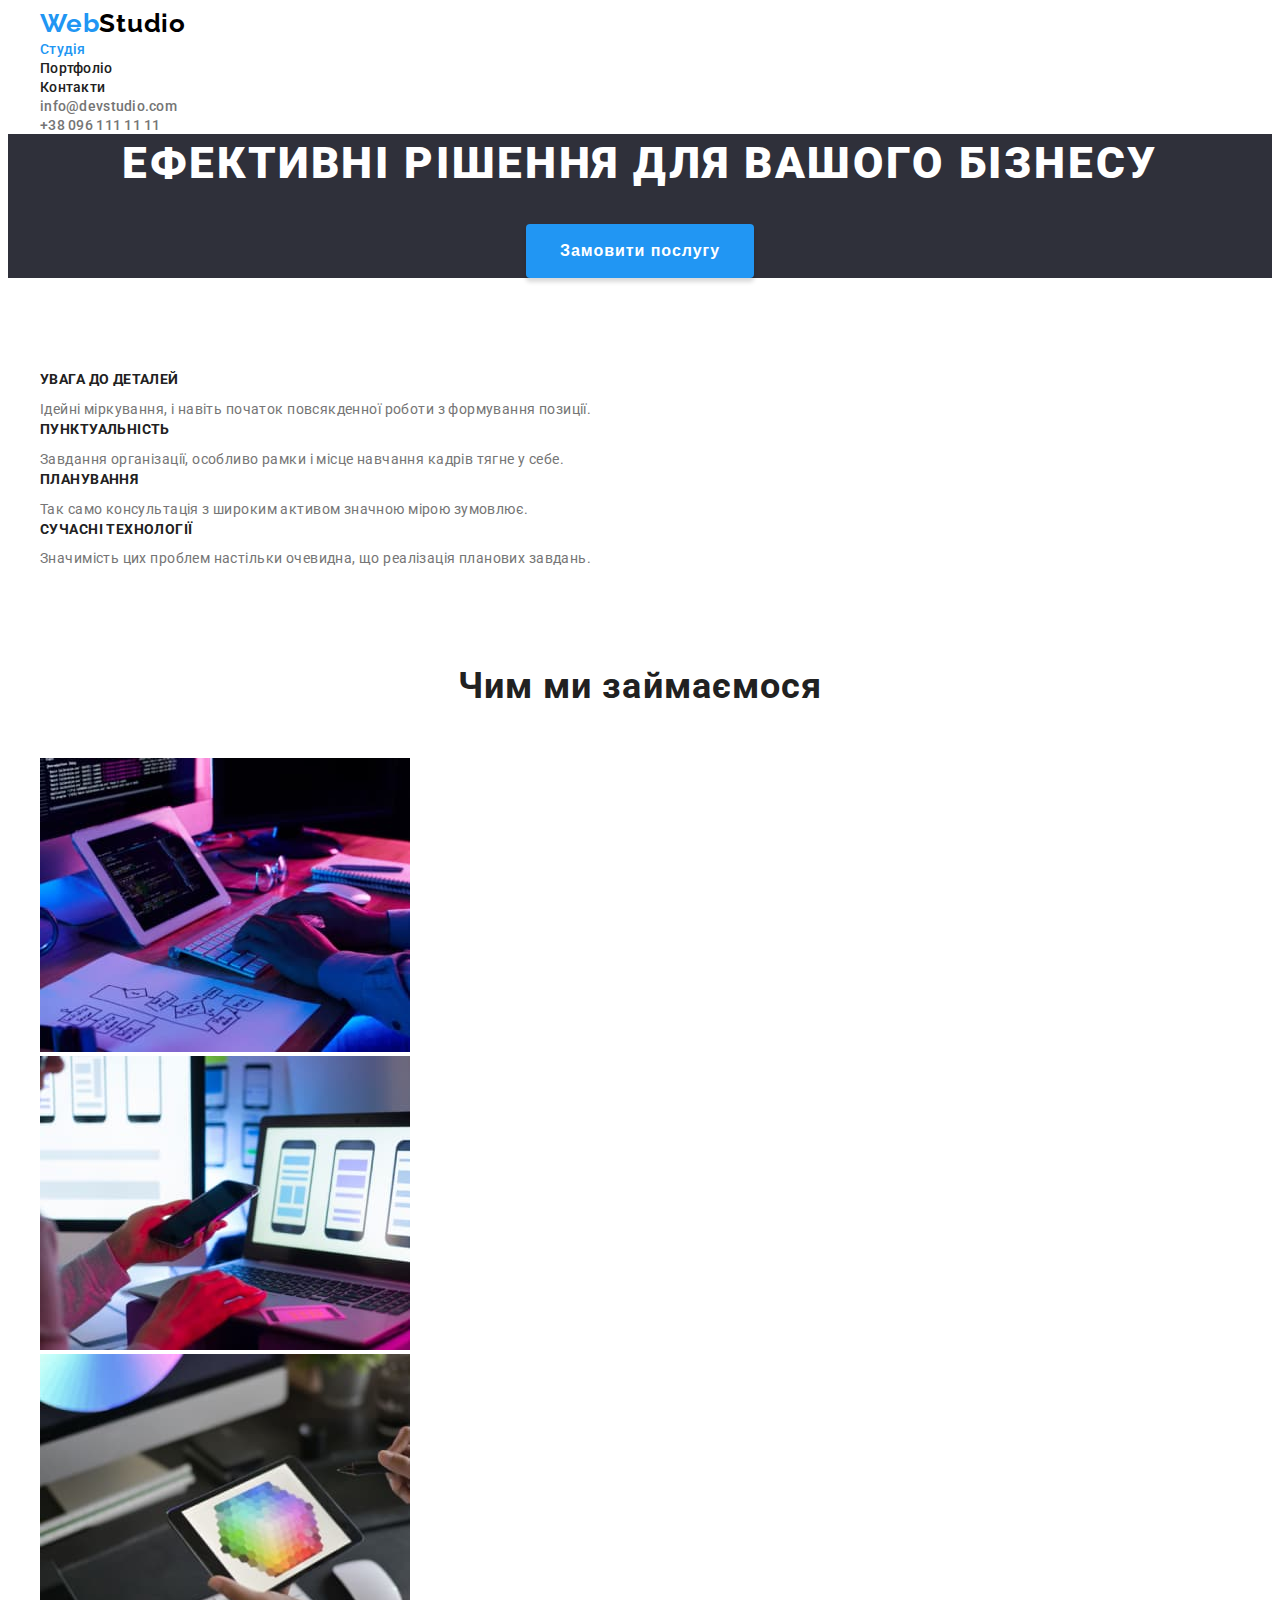
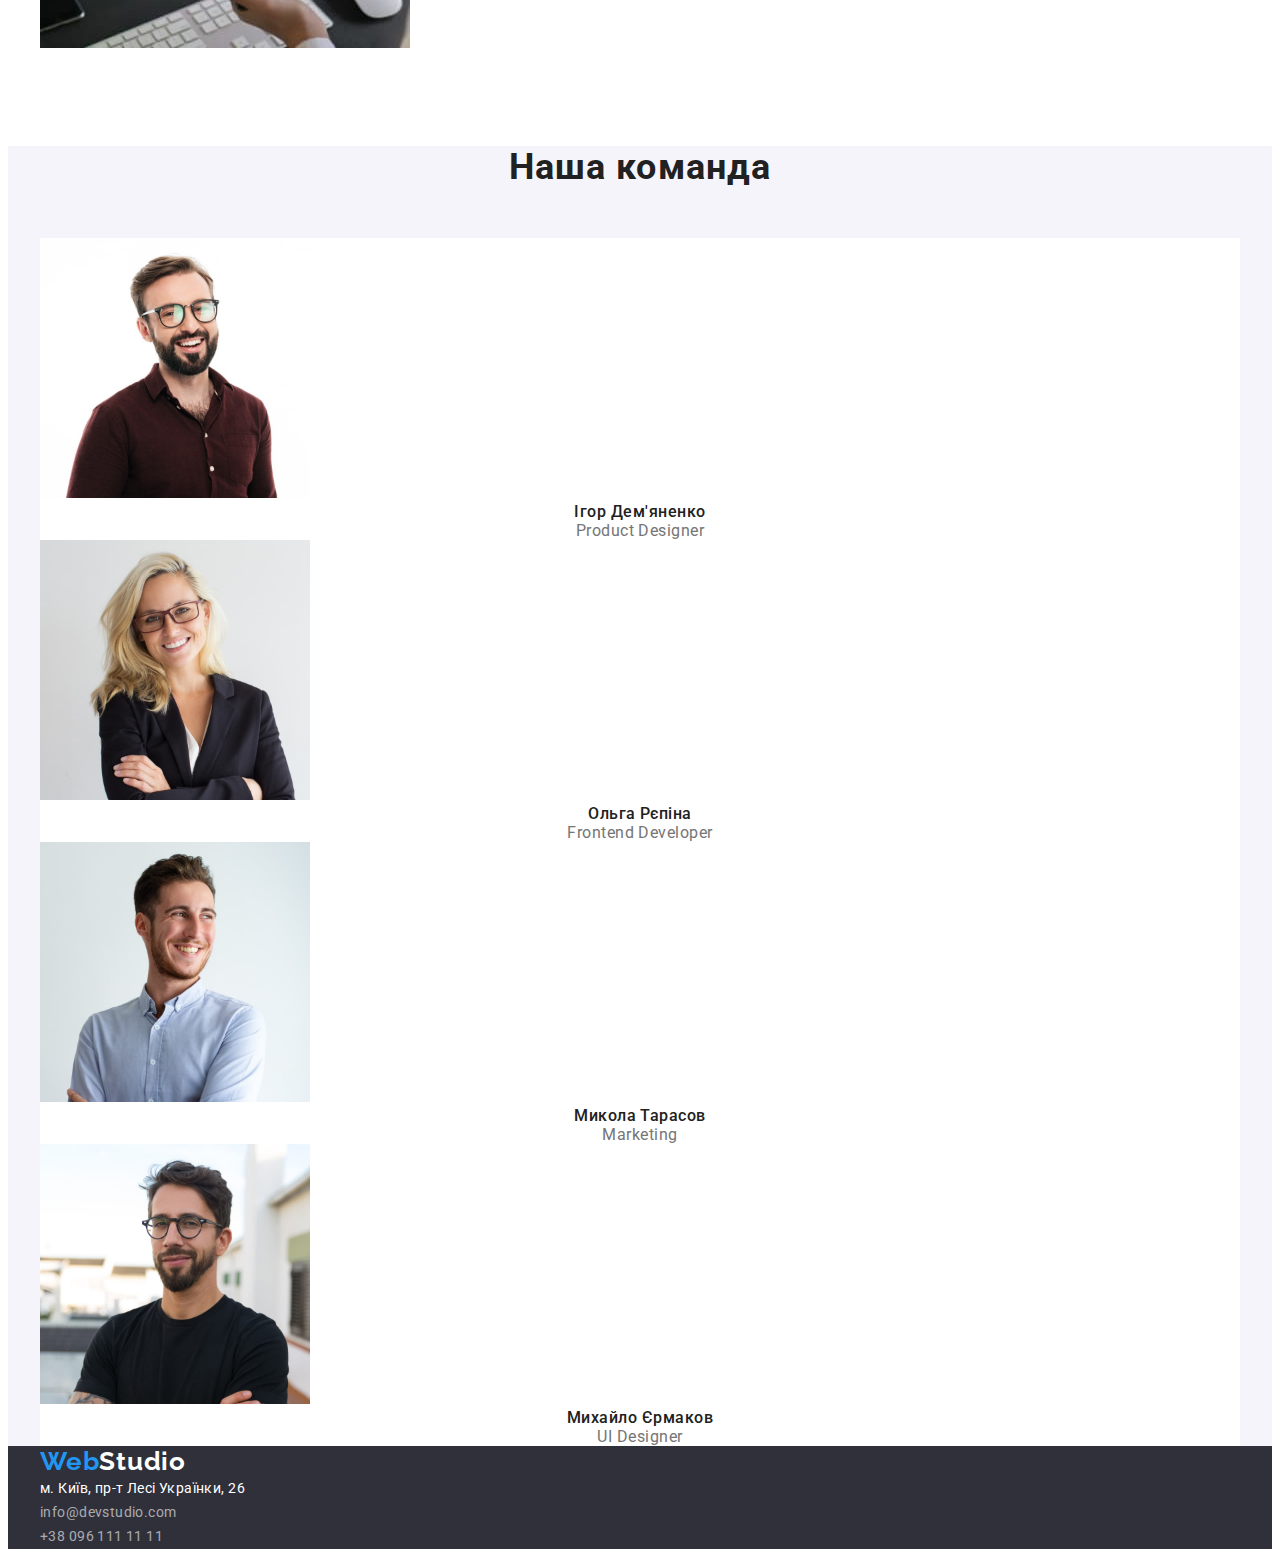
==== index.html @ ac940f28 "add containers" ====
<!DOCTYPE html>
<html lang="en">
  <head>
    <meta charset="UTF-8" />
    <meta name="viewport" content="width=device-width, initial-scale=1.0" />
    <title>Document</title>
    <link rel="stylesheet" href="./css/styles.css" />
    <link rel="preconnect" href="https://fonts.googleapis.com" />
    <link rel="preconnect" href="https://fonts.gstatic.com" crossorigin />
    <link
      href="https://fonts.googleapis.com/css2?family=Raleway:wght@700&family=Roboto:wght@400;500;700;900&display=swap"
      rel="stylesheet"
    />
  </head>

  <body>
    <header class="header">
      <div class="container">
        <a class="logo" href="./index.html"
          >Web<span class="logo-span">Studio</span></a
        >
        <nav class="header-nav">
          <ul class="list">
            <li>
              <a class="link current" href="./index.html">Студія</a>
            </li>
            <li>
              <a class="link" href="./portfolio.html">Портфоліо</a>
            </li>
            <li>
              <a class="link" href="#">Контакти</a>
            </li>
          </ul>
        </nav>
        <ul class="contacts list">
          <li>
            <a class="link" href="mailto:info@devstudio.com"
              >info@devstudio.com</a
            >
          </li>
          <li>
            <a class="link" href="tel:+380961111111">+38 096 111 11 11</a>
          </li>
        </ul>
      </div>
    </header>

    <main>
      <section class="hero">
        <h1 class="hero-title">Ефективні рішення для вашого бізнесу</h1>
        <button class="hero-btn" type="button">Замовити послугу</button>
      </section>
      <section class="features">
        <div class="container">
          <h2 class="visually-hidden">features</h2>
          <ul class="list">
            <li>
              <h3 class="title">УВАГА ДО ДЕТАЛЕЙ</h3>
              <p class="text">
                Ідейні міркування, і навіть початок повсякденної роботи з
                формування позиції.
              </p>
            </li>
            <li>
              <h3 class="title">ПУНКТУАЛЬНІСТЬ</h3>
              <p class="text">
                Завдання організації, особливо рамки і місце навчання кадрів
                тягне у себе.
              </p>
            </li>
            <li>
              <h3 class="title">ПЛАНУВАННЯ</h3>
              <p class="text">
                Так само консультація з широким активом значною мірою зумовлює.
              </p>
            </li>
            <li>
              <h3 class="title">СУЧАСНІ ТЕХНОЛОГІЇ</h3>
              <p class="text">
                Значимість цих проблем настільки очевидна, що реалізація
                планових завдань.
              </p>
            </li>
          </ul>
        </div>
      </section>
      <section class="works">
        <div class="container">
          <h2 class="section-title">Чим ми займаємося</h2>
          <ul class="list">
            <li>
              <img
                src="./images/gadget1.jpg"
                width="370"
                height="294"
                alt="gadget1"
              />
            </li>
            <li>
              <img
                src="./images/gadget2.jpg"
                width="370"
                height="294"
                alt="gadget2"
              />
            </li>
            <li>
              <img
                src="./images/gadget3.jpg"
                width="370"
                height="294"
                alt="gadget3"
              />
            </li>
          </ul>
        </div>
      </section>
      <section class="team">
        <div class="container">
          <h2 class="section-title">Наша команда</h2>
          <ul class="list">
            <li class="team-item">
              <img
                src="./images/team1.jpg"
                width="270"
                height="260"
                alt="Ігор Дем'яненко"
              />
              <h3 class="title">Ігор Дем'яненко</h3>
              <p class="text">Product Designer</p>
            </li>
            <li class="team-item">
              <img
                src="./images/team2.jpg"
                width="270"
                height="260"
                alt="Ольга Рєпіна"
              />
              <h3 class="title">Ольга Рєпіна</h3>
              <p class="text">Frontend Developer</p>
            </li>
            <li class="team-item">
              <img
                src="./images/team3.jpg"
                width="270"
                height="260"
                alt="Микола Тарасов"
              />
              <h3 class="title">Микола Тарасов</h3>
              <p class="text">Marketing</p>
            </li>
            <li class="team-item">
              <img
                src="./images/team4.jpg"
                width="270"
                height="260"
                alt="Михайло Єрмаков"
              />
              <h3 class="title">Михайло Єрмаков</h3>
              <p class="text">UI Designer</p>
            </li>
          </ul>
        </div>
      </section>
    </main>
    <footer class="footer">
      <div class="container">
        <a class="logo" href="./index.html"
          >Web<span class="logo-span">Studio</span></a
        >
        <address class="footer-address">
          <ul class="list">
            <li>
              <a
                class="link map"
                href="https://goo.gl/maps/1E44ymxB3e4bCkxy7"
                target="_blank"
                rel="noopener noreferrer"
                >м. Київ, пр-т Лесі Українки, 26</a
              >
            </li>
            <li>
              <a class="link" href="mailto:info@devstudio.com"
                >info@devstudio.com</a
              >
            </li>
            <li>
              <a class="link" href="tel:+380961111111">+38 096 111 11 11</a>
            </li>
          </ul>
        </address>
      </div>
    </footer>
  </body>
</html>
---- css/styles.css ----
:root {
  --font-ral: "Raleway";
  --col-white: #ffffff;
  --col-black: #000000;
  --col-footer-contacts: rgba(255, 255, 255, 0.6);
  --col-accent: #2196f3;
  --col-main: #212121;
  --col-minor: #757575;
  --back-col: #2f303a;
  --back-col-team: #f5f4fa;
  --back-col-btn: #188ce8;
  --btn-box-shadow: rgba(0, 0, 0, 0.15);
  --btn-text: #ffffff;
}
.container {
  margin-left: auto;
  margin-right: auto;
  width: 1200px;

  /* outline: 2px solid aqua; */
}
body {
  font-family: "Roboto", sans-serif;
  color: var(--col-main);
  background-color: var(--col-white);
}
.list {
  padding: 0;
  margin: 0;
  list-style: none;
}
h1,
h2,
h3,
h4,
h5,
h6,
p {
  padding: 0;
  margin: 0;
}

.section-title {
  font-size: 36px;
  line-height: 1.17;
  text-align: center;
  letter-spacing: 0.03em;
}

.visually-hidden {
  position: absolute;
  width: 1px;
  height: 1px;
  margin: -1px;
  border: 0;
  padding: 0;
  white-space: nowrap;
  clip-path: inset(100%);
  clip: rect(0 0 0 0);
  overflow: hidden;
}

/* --------------HEADER------------------- */
.header {
  /* background: #ccc; */
}

.logo {
  font-family: var(--font-ral);
  font-weight: 700;
  font-size: 26px;
  line-height: 1.19;
  letter-spacing: 0.03em;
  text-decoration: none;

  color: var(--col-accent);
}

.logo:hover,
.logo:focus {
  color: var(--col-accent);
}

.logo-span {
  color: var(--col-black);
}

.header-nav {
}

.header-nav .link {
  font-weight: 500;
  font-size: 14px;
  line-height: 1.14;
  letter-spacing: 0.02em;
  text-decoration: none;

  color: var(--col-main);
}
.header-nav .link:hover,
.header-nav .link:focus {
  color: var(--col-accent);
}

.list .link.current {
  color: var(--col-accent);
}

.contacts .link {
  font-weight: 500;
  font-size: 14px;
  line-height: 1.14;
  letter-spacing: 0.02em;
  text-decoration: none;

  color: var(--col-minor);
}
.contacts .link:hover,
.contacts .link:focus {
  color: var(--col-accent);
}

/* ---------------HERO------------------ */
.hero {
  background: var(--back-col);
  text-align: center;
  margin-bottom: 94px;
}

.hero-title {
  margin-bottom: 30px;

  font-weight: 900;
  font-size: 44px;
  line-height: 1.36;

  letter-spacing: 0.06em;
  text-transform: uppercase;

  color: var(--col-white);
}

.hero-btn {
  display: inline-block;
  padding: 10px 32px;
  margin-left: auto;
  margin-right: auto;
  border-radius: 4px;

  font-weight: 700;
  font-size: 16px;
  line-height: 1.88;
  display: flex;
  align-items: center;
  letter-spacing: 0.06em;
  cursor: pointer;

  color: var(--btn-text);
  background: var(--col-accent);
  border-color: transparent;
  box-shadow: 0px 4px 4px var(--btn-box-shadow);
}

.hero-btn:hover,
.hero-btn:focus {
  background: var(--back-col-btn);
}

/* ----------------FEATURES--------------*/
.features {
  margin-bottom: 94px;
  /* outline: 2px solid aqua; */
}

.features .title {
  margin-bottom: 10px;

  font-size: 14px;
  line-height: 1.14;
  letter-spacing: 0.03em;
  text-transform: uppercase;
}

.features .text {
  font-size: 14px;
  line-height: 1.71;
  letter-spacing: 0.03em;

  color: var(--col-minor);
}

/* --------------------works---------------- */
.works {
  margin-bottom: 94px;
}
.works .section-title {
  margin-bottom: 50px;
}

/* ---------------------TEAM--------------------- */

.team {
  background: var(--back-col-team);
}
.team .section-title {
  margin-bottom: 50px;
}
.team-item {
  background: var(--col-white);
}
.team-list-image {
}

.team .title {
  font-weight: 500;
  font-size: 16px;
  line-height: 1.19;
  text-align: center;
  letter-spacing: 0.03em;
}

.team .text {
  font-size: 16px;
  line-height: 1.19;
  text-align: center;
  letter-spacing: 0.03em;

  color: var(--col-minor);
}

/* -------------------FOOTER--------------------- */
.footer {
  background: var(--back-col);
}

.footer .logo-span {
  color: var(--col-white);
}

.footer-address {
}

.footer-address .link {
  font-weight: 400;
  font-size: 14px;
  line-height: 1.71;
  letter-spacing: 0.03em;
  text-decoration: none;
  font-style: normal;

  color: var(--col-footer-contacts);
}
.footer-address .link:hover,
.footer-address .link:focus {
  color: var(--col-accent);
}

.link.map {
  color: var(--col-white);
}

/* --------------------PORTFOLIO------------------ */
.portfolio {
}

.portfolio-btn {
  font-family: "Roboto";

  font-weight: 500;
  font-size: 16px;
  line-height: 1.62;
  text-align: center;
  letter-spacing: 0.03em;
  cursor: pointer;

  border-color: var(--back-col-team);
}
.portfolio-btn:hover,
.portfolio-btn:focus {
  background: var(--col-accent);
  color: var(--col-white);
}

.portfolio .title {
  font-size: 18px;
  line-height: 1.2;
  letter-spacing: 0.06em;
  color: var(--col-main);
}
.portfolio .text {
  font-size: 16px;
  line-height: 1.88;
  letter-spacing: 0.03em;

  color: var(--col-minor);
}
.portfolio a {
  text-decoration: none;
}
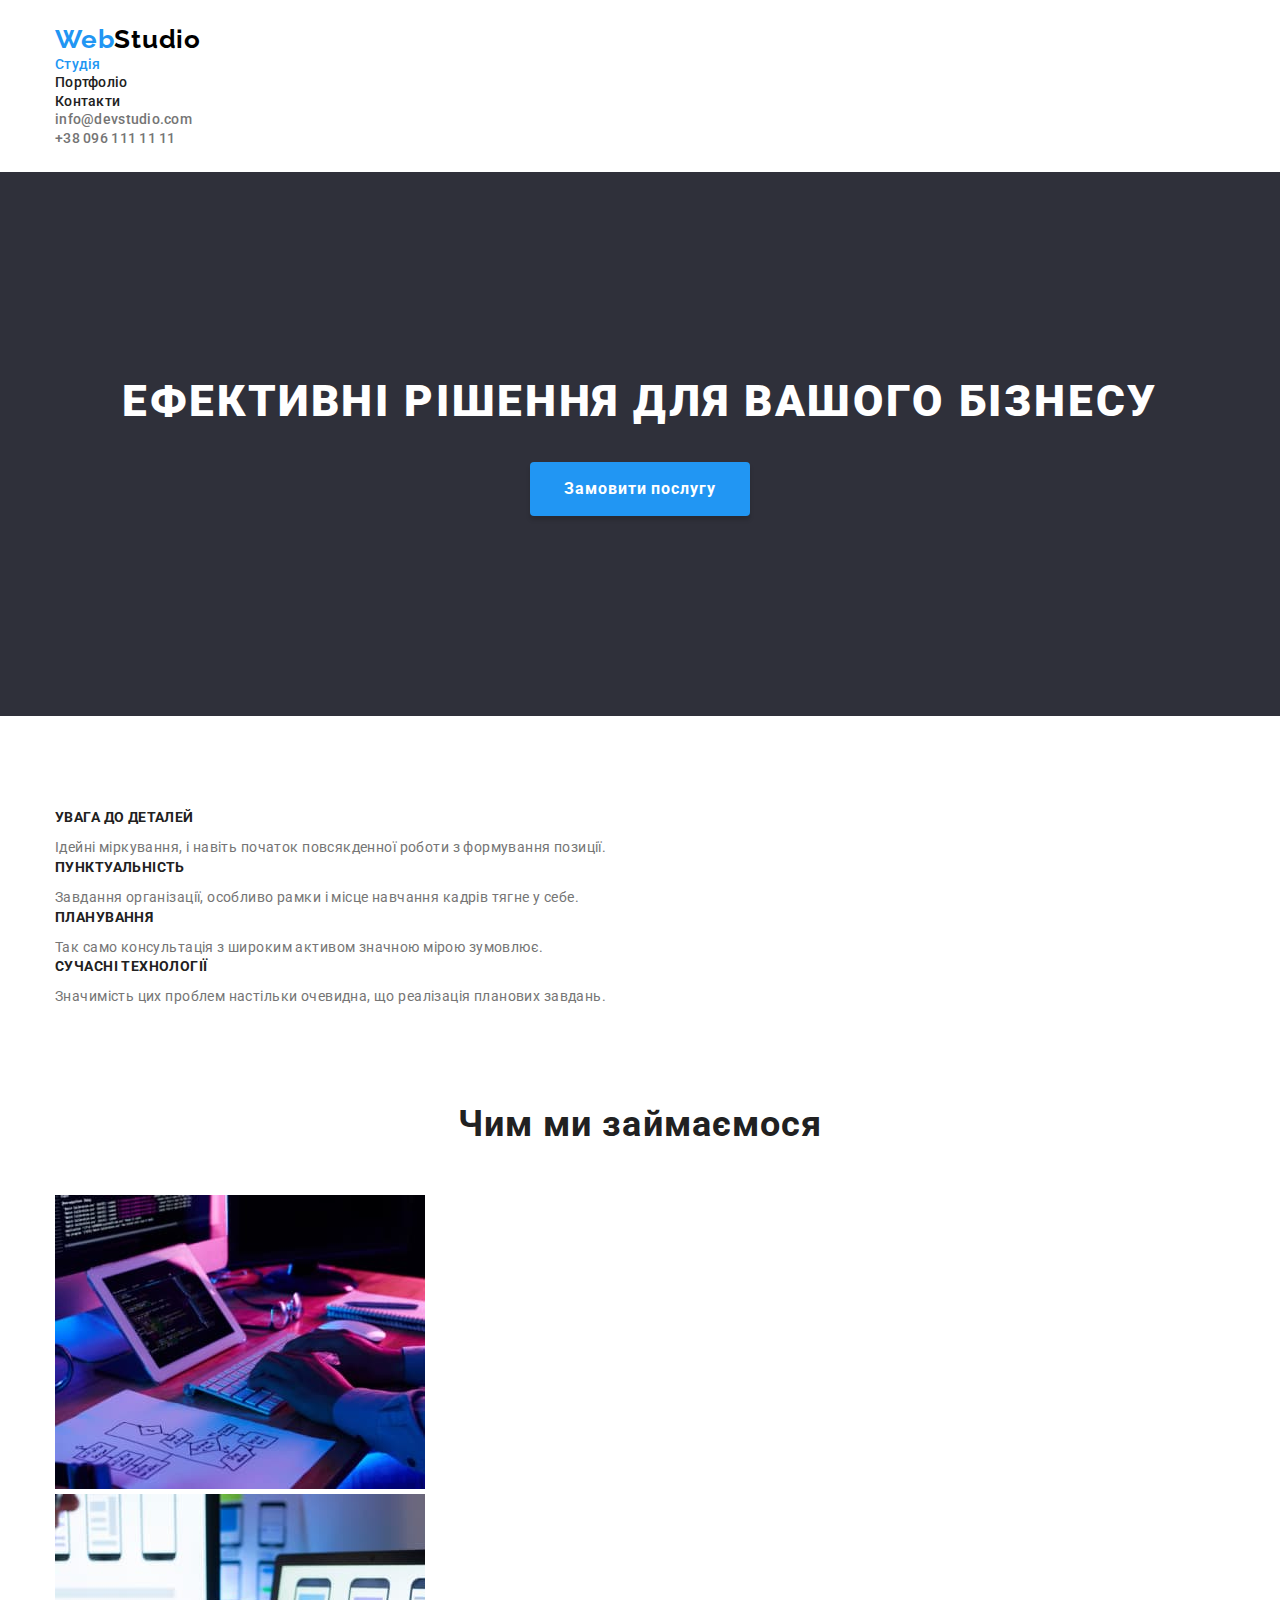
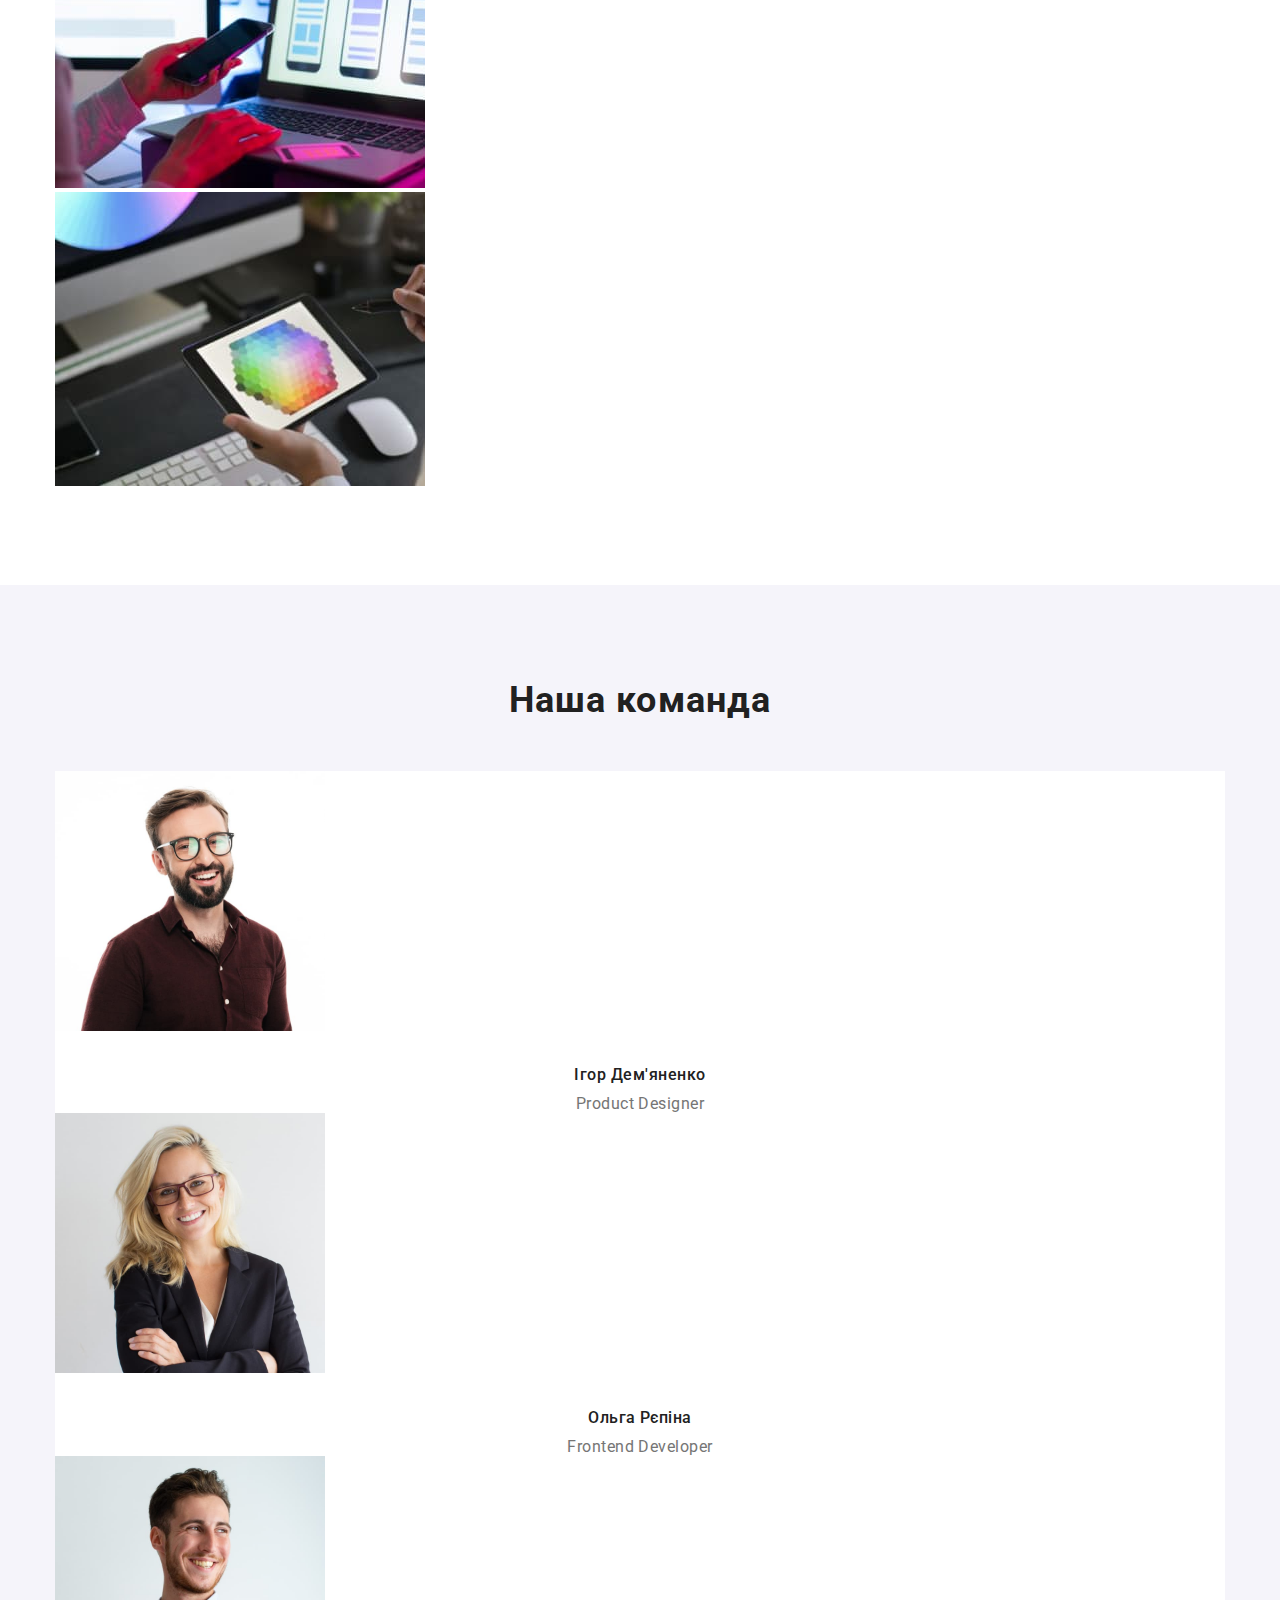
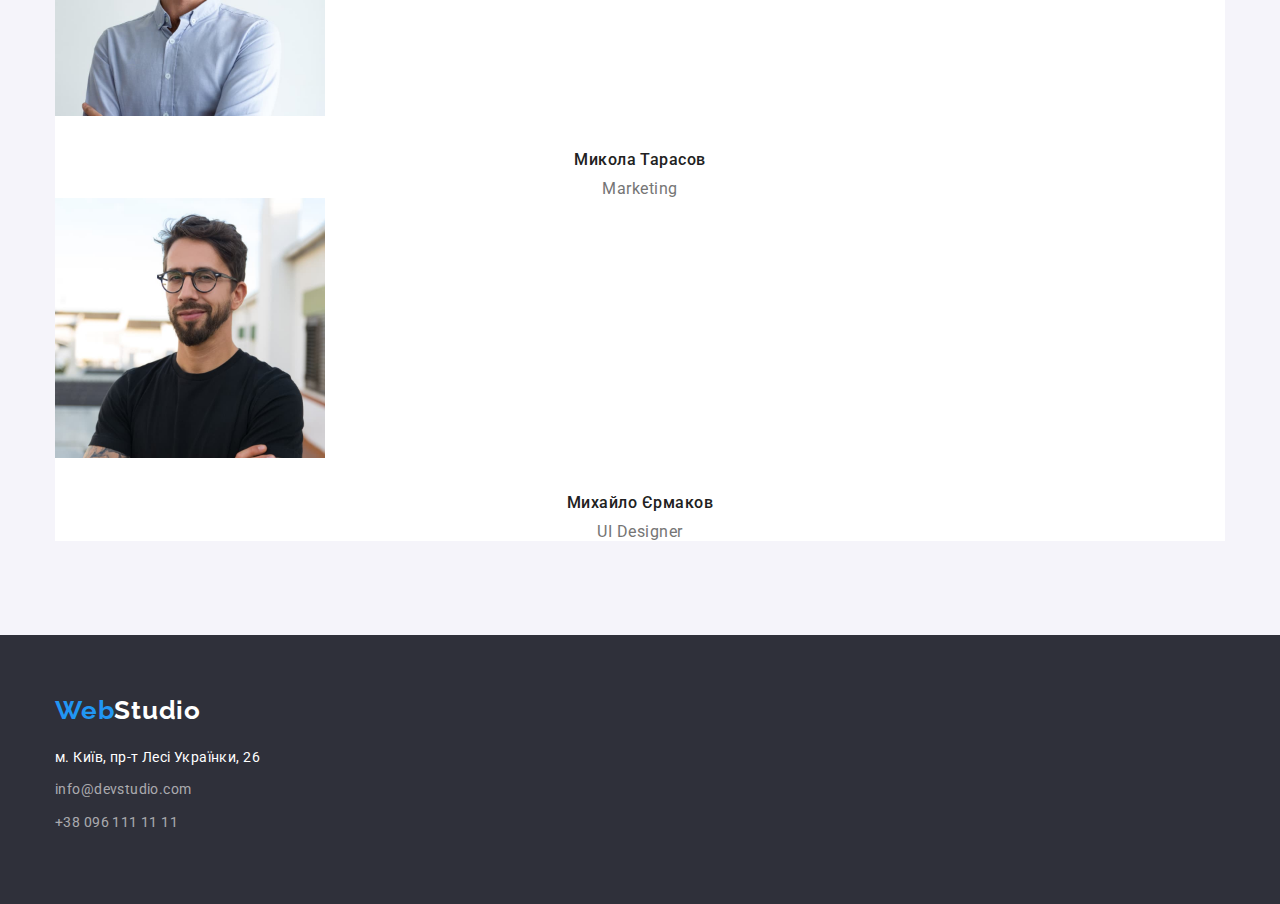
==== commit b4810951: "add paddings, margins" ====
--- a/index.html
+++ b/index.html
@@ -3,14 +3,16 @@
   <head>
     <meta charset="UTF-8" />
     <meta name="viewport" content="width=device-width, initial-scale=1.0" />
-    <title>Document</title>
-    <link rel="stylesheet" href="./css/styles.css" />
-    <link rel="preconnect" href="https://fonts.googleapis.com" />
-    <link rel="preconnect" href="https://fonts.gstatic.com" crossorigin />
+    <title>WebStudio</title>
     <link
       href="https://fonts.googleapis.com/css2?family=Raleway:wght@700&family=Roboto:wght@400;500;700;900&display=swap"
       rel="stylesheet"
     />
+    <link
+      rel="stylesheet"
+      href="https://cdnjs.cloudflare.com/ajax/libs/modern-normalize/1.1.0/modern-normalize.min.css"
+    />
+    <link rel="stylesheet" href="./css/styles.css" />
   </head>
 
   <body>
--- a/css/styles.css
+++ b/css/styles.css
@@ -11,11 +11,13 @@
   --back-col-btn: #188ce8;
   --btn-box-shadow: rgba(0, 0, 0, 0.15);
   --btn-text: #ffffff;
+  --back-col-portf-btn: #f5f4fa;
 }
 .container {
-  margin-left: auto;
-  margin-right: auto;
   width: 1200px;
+  margin: 0 auto;
+  padding-left: 15px;
+  padding-right: 15px;
 
   /* outline: 2px solid aqua; */
 }
@@ -62,7 +64,8 @@
 
 /* --------------HEADER------------------- */
 .header {
-  /* background: #ccc; */
+  padding-top: 24px;
+  padding-bottom: 25px;
 }
 
 .logo {
@@ -122,9 +125,12 @@
 
 /* ---------------HERO------------------ */
 .hero {
+  padding-top: 200px;
+  padding-bottom: 200px;
+
+  text-align: center;
+
   background: var(--back-col);
-  text-align: center;
-  margin-bottom: 94px;
 }
 
 .hero-title {
@@ -168,8 +174,8 @@
 
 /* ----------------FEATURES--------------*/
 .features {
-  margin-bottom: 94px;
-  /* outline: 2px solid aqua; */
+  padding-top: 94px;
+  padding-bottom: 94px;
 }
 
 .features .title {
@@ -191,7 +197,7 @@
 
 /* --------------------works---------------- */
 .works {
-  margin-bottom: 94px;
+  padding-bottom: 94px;
 }
 .works .section-title {
   margin-bottom: 50px;
@@ -200,6 +206,8 @@
 /* ---------------------TEAM--------------------- */
 
 .team {
+  padding-top: 94px;
+  padding-bottom: 94px;
   background: var(--back-col-team);
 }
 .team .section-title {
@@ -208,7 +216,8 @@
 .team-item {
   background: var(--col-white);
 }
-.team-list-image {
+.team img {
+  margin-bottom: 30px;
 }
 
 .team .title {
@@ -217,6 +226,7 @@
   line-height: 1.19;
   text-align: center;
   letter-spacing: 0.03em;
+  margin-bottom: 10px;
 }
 
 .team .text {
@@ -230,9 +240,15 @@
 
 /* -------------------FOOTER--------------------- */
 .footer {
+  padding-top: 60px;
+  padding-bottom: 60px;
+
   background: var(--back-col);
 }
-
+.footer .logo {
+  display: inline-block;
+  margin-bottom: 20px;
+}
 .footer .logo-span {
   color: var(--col-white);
 }
@@ -241,6 +257,9 @@
 }
 
 .footer-address .link {
+  display: inline-block;
+  margin-bottom: 9px;
+
   font-weight: 400;
   font-size: 14px;
   line-height: 1.71;
@@ -261,11 +280,15 @@
 
 /* --------------------PORTFOLIO------------------ */
 .portfolio {
+  padding-top: 94px;
+  padding-bottom: 94px;
 }
 
 .portfolio-btn {
+  display: inline-block;
+  margin-bottom: 50px;
+
   font-family: "Roboto";
-
   font-weight: 500;
   font-size: 16px;
   line-height: 1.62;
@@ -273,15 +296,28 @@
   letter-spacing: 0.03em;
   cursor: pointer;
 
-  border-color: var(--back-col-team);
+  background: var(--back-col-portf-btn);
+  border-radius: 4px;
+  border-color: transparent;
 }
 .portfolio-btn:hover,
 .portfolio-btn:focus {
   background: var(--col-accent);
-  color: var(--col-white);
-}
-
+  color: var(--btn-text);
+  box-shadow: 0px 3px 1px rgba(0, 0, 0, 0.1), 0px 1px 2px rgba(0, 0, 0, 0.08),
+    0px 2px 2px rgba(0, 0, 0, 0.12);
+  border-radius: 4px;
+}
+.portfolio a {
+  display: inline-block;
+  margin-bottom: 30px;
+}
+.portfolio img {
+  margin-bottom: 20px;
+}
 .portfolio .title {
+  margin-bottom: 4px;
+
   font-size: 18px;
   line-height: 1.2;
   letter-spacing: 0.06em;
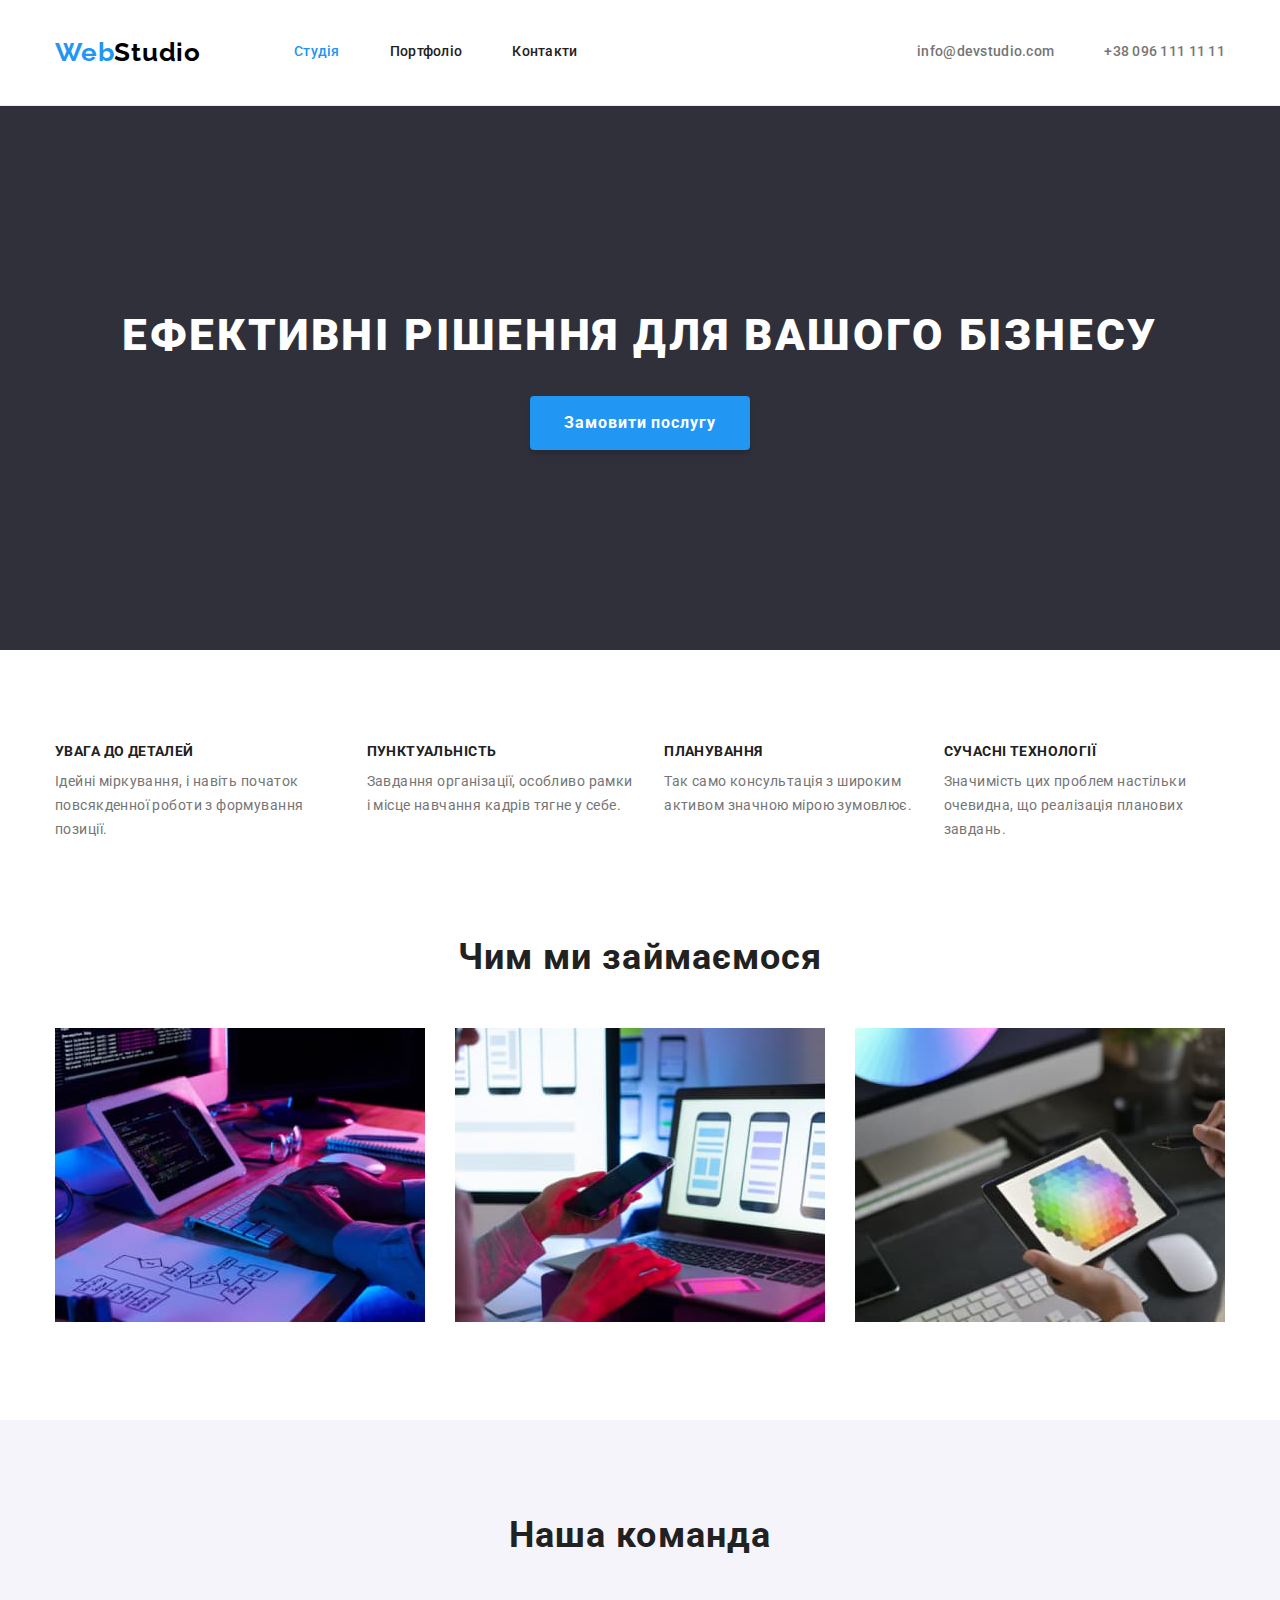
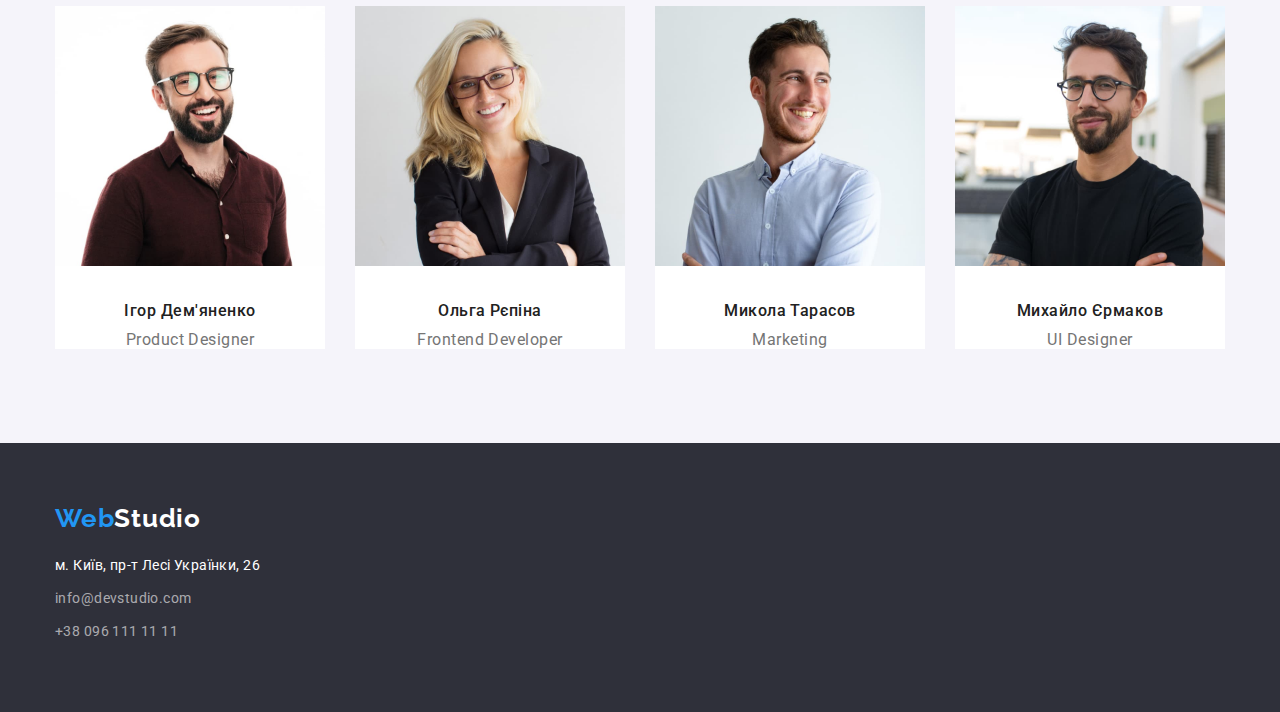
==== commit 1f5aff3a: "add flexes" ====
--- a/index.html
+++ b/index.html
@@ -17,30 +17,30 @@
 
   <body>
     <header class="header">
-      <div class="container">
+      <div class="container main-nav">
         <a class="logo" href="./index.html"
           >Web<span class="logo-span">Studio</span></a
         >
         <nav class="header-nav">
           <ul class="list">
-            <li>
+            <li class="item">
               <a class="link current" href="./index.html">Студія</a>
             </li>
-            <li>
+            <li class="item">
               <a class="link" href="./portfolio.html">Портфоліо</a>
             </li>
-            <li>
+            <li class="item">
               <a class="link" href="#">Контакти</a>
             </li>
           </ul>
         </nav>
         <ul class="contacts list">
-          <li>
+          <li class="item">
             <a class="link" href="mailto:info@devstudio.com"
               >info@devstudio.com</a
             >
           </li>
-          <li>
+          <li class="item">
             <a class="link" href="tel:+380961111111">+38 096 111 11 11</a>
           </li>
         </ul>
@@ -55,28 +55,28 @@
       <section class="features">
         <div class="container">
           <h2 class="visually-hidden">features</h2>
-          <ul class="list">
-            <li>
+          <ul class="list features-list">
+            <li class="item">
               <h3 class="title">УВАГА ДО ДЕТАЛЕЙ</h3>
               <p class="text">
                 Ідейні міркування, і навіть початок повсякденної роботи з
                 формування позиції.
               </p>
             </li>
-            <li>
+            <li class="item">
               <h3 class="title">ПУНКТУАЛЬНІСТЬ</h3>
               <p class="text">
                 Завдання організації, особливо рамки і місце навчання кадрів
                 тягне у себе.
               </p>
             </li>
-            <li>
+            <li class="item">
               <h3 class="title">ПЛАНУВАННЯ</h3>
               <p class="text">
                 Так само консультація з широким активом значною мірою зумовлює.
               </p>
             </li>
-            <li>
+            <li class="item">
               <h3 class="title">СУЧАСНІ ТЕХНОЛОГІЇ</h3>
               <p class="text">
                 Значимість цих проблем настільки очевидна, що реалізація
@@ -89,8 +89,8 @@
       <section class="works">
         <div class="container">
           <h2 class="section-title">Чим ми займаємося</h2>
-          <ul class="list">
-            <li>
+          <ul class="list works-list">
+            <li class="item">
               <img
                 src="./images/gadget1.jpg"
                 width="370"
@@ -98,7 +98,7 @@
                 alt="gadget1"
               />
             </li>
-            <li>
+            <li class="item">
               <img
                 src="./images/gadget2.jpg"
                 width="370"
@@ -106,7 +106,7 @@
                 alt="gadget2"
               />
             </li>
-            <li>
+            <li class="item">
               <img
                 src="./images/gadget3.jpg"
                 width="370"
@@ -120,7 +120,7 @@
       <section class="team">
         <div class="container">
           <h2 class="section-title">Наша команда</h2>
-          <ul class="list">
+          <ul class="list team-list">
             <li class="team-item">
               <img
                 src="./images/team1.jpg"
--- a/css/styles.css
+++ b/css/styles.css
@@ -6,6 +6,7 @@
   --col-accent: #2196f3;
   --col-main: #212121;
   --col-minor: #757575;
+  --col-border: #ececec;
   --back-col: #2f303a;
   --back-col-team: #f5f4fa;
   --back-col-btn: #188ce8;
@@ -66,8 +67,12 @@
 .header {
   padding-top: 24px;
   padding-bottom: 25px;
-}
-
+  border-bottom: 1px solid var(--col-border);
+}
+.main-nav {
+  display: flex;
+  align-items: center;
+}
 .logo {
   font-family: var(--font-ral);
   font-weight: 700;
@@ -87,11 +92,27 @@
 .logo-span {
   color: var(--col-black);
 }
-
 .header-nav {
-}
+  margin-left: 93px;
+}
+.header-nav > .list {
+  display: flex;
+}
+.header-nav .item + .item {
+  margin-left: 50px;
+}
+/* .header-nav .item:not(:last-child) {
+  margin-right: 50px;
+} */
+/* .header-nav .item:last-child {
+  margin-right: 0;
+} */
 
 .header-nav .link {
+  display: block;
+  padding-top: 20px;
+  padding-bottom: 20px;
+
   font-weight: 500;
   font-size: 14px;
   line-height: 1.14;
@@ -109,7 +130,18 @@
   color: var(--col-accent);
 }
 
+.header .contacts {
+  display: flex;
+  margin-left: auto;
+}
+.contacts > .item:not(:last-child) {
+  margin-right: 50px;
+}
 .contacts .link {
+  display: block;
+  padding-top: 20px;
+  padding-bottom: 20px;
+
   font-weight: 500;
   font-size: 14px;
   line-height: 1.14;
@@ -186,7 +218,15 @@
   letter-spacing: 0.03em;
   text-transform: uppercase;
 }
-
+.features-list {
+  display: flex;
+}
+.features-list > .item {
+  justify-content: space-between;
+}
+.features-list > .item:not(:last-child) {
+  margin-right: 30px;
+}
 .features .text {
   font-size: 14px;
   line-height: 1.71;
@@ -202,7 +242,10 @@
 .works .section-title {
   margin-bottom: 50px;
 }
-
+.works-list {
+  display: flex;
+  justify-content: space-between;
+}
 /* ---------------------TEAM--------------------- */
 
 .team {
@@ -212,6 +255,11 @@
 }
 .team .section-title {
   margin-bottom: 50px;
+}
+
+.team-list {
+  display: flex;
+  justify-content: space-between;
 }
 .team-item {
   background: var(--col-white);
@@ -283,7 +331,13 @@
   padding-top: 94px;
   padding-bottom: 94px;
 }
-
+.portfolio .list-btn {
+  display: flex;
+  justify-content: center;
+}
+.list-btn > .item:not(:last-child) {
+  margin-right: 8px;
+}
 .portfolio-btn {
   display: inline-block;
   margin-bottom: 50px;
@@ -308,9 +362,27 @@
     0px 2px 2px rgba(0, 0, 0, 0.12);
   border-radius: 4px;
 }
+.portfolio-conteiner {
+  max-width: 322;
+  margin: 20px 24px;
+}
+.list-filtr {
+  display: flex;
+  flex-wrap: wrap;
+}
+.list-filtr > .item {
+  margin-right: 30px;
+  margin-bottom: 30px;
+  width: 370px;
+}
+.list-filtr > .item:nth-child(3n) {
+  margin-right: 0;
+}
+.list-filtr .item:nth-last-child(-n + 3) {
+  margin-bottom: 0px;
+}
 .portfolio a {
   display: inline-block;
-  margin-bottom: 30px;
 }
 .portfolio img {
   margin-bottom: 20px;
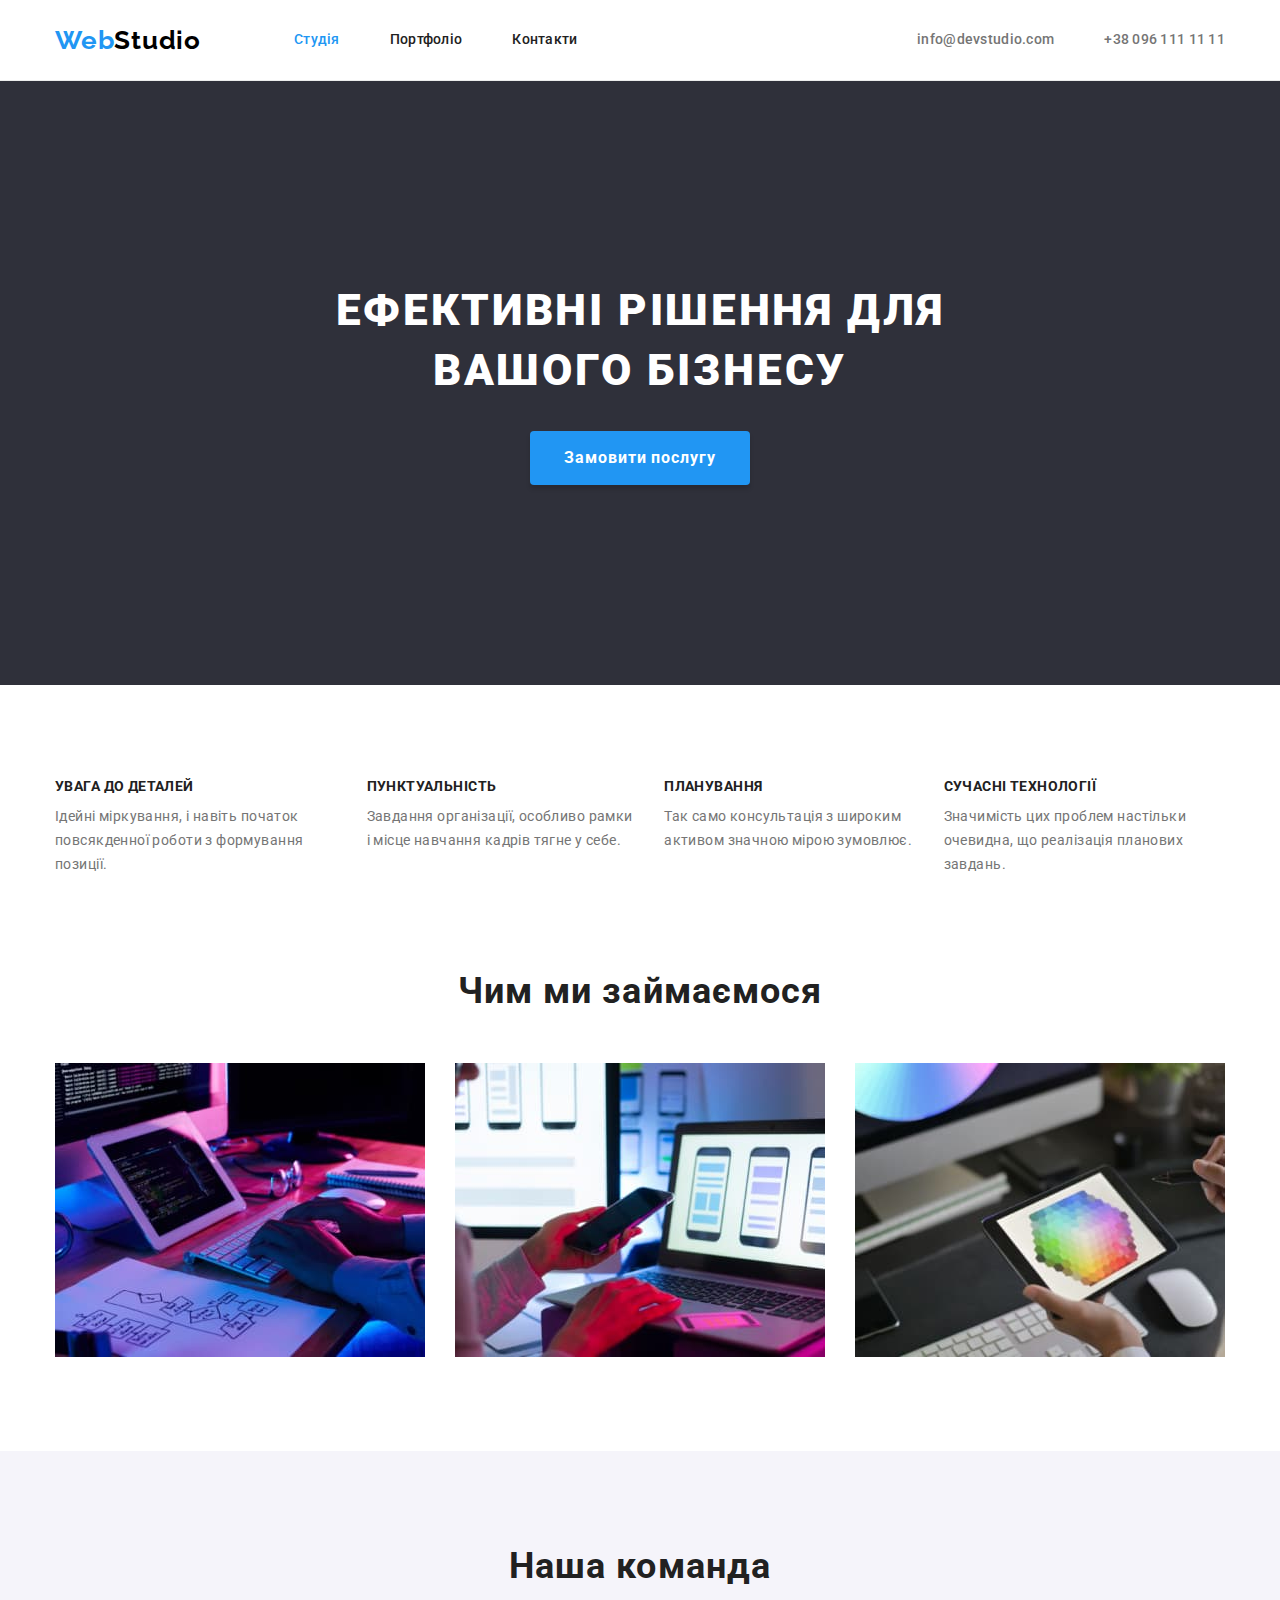
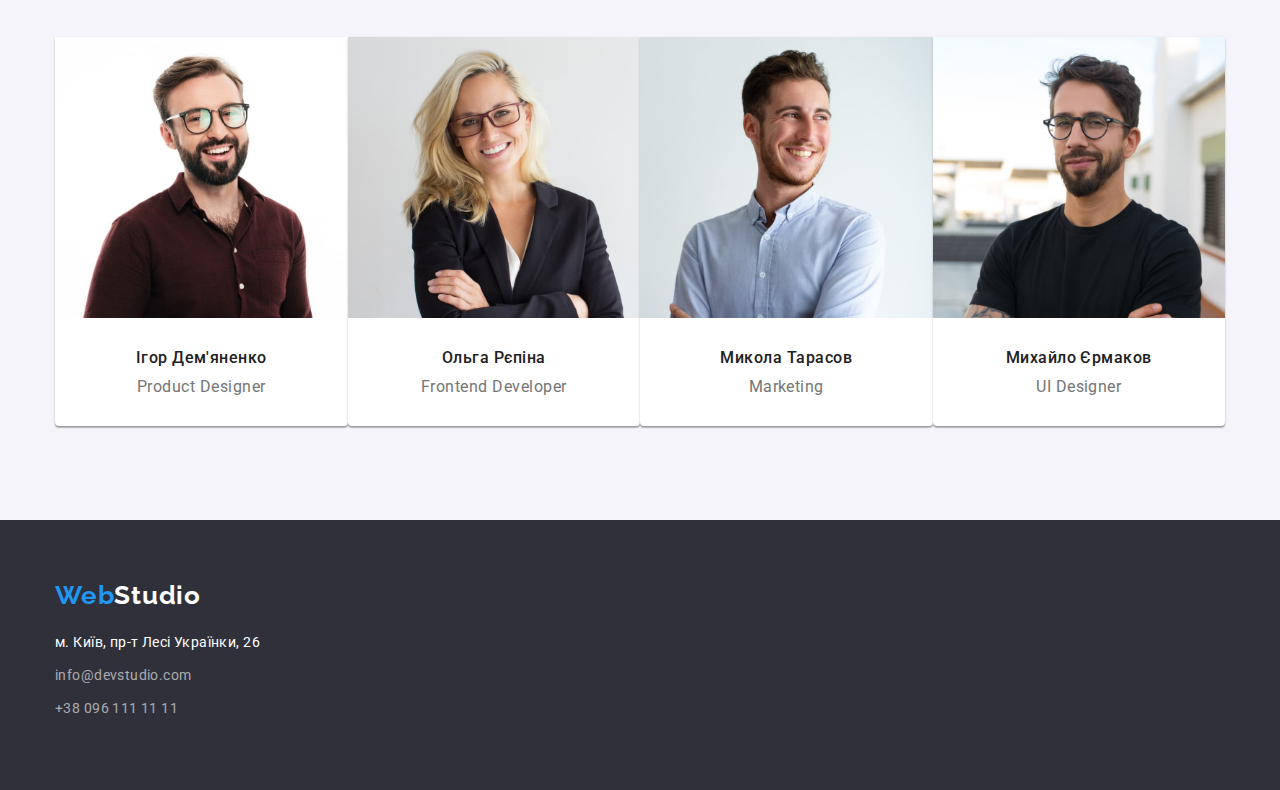
==== commit e6bf4e5b: "corrections" ====
--- a/index.html
+++ b/index.html
@@ -172,7 +172,7 @@
         >
         <address class="footer-address">
           <ul class="list">
-            <li>
+            <li class="item">
               <a
                 class="link map"
                 href="https://goo.gl/maps/1E44ymxB3e4bCkxy7"
@@ -181,12 +181,12 @@
                 >м. Київ, пр-т Лесі Українки, 26</a
               >
             </li>
-            <li>
+            <li class="item">
               <a class="link" href="mailto:info@devstudio.com"
                 >info@devstudio.com</a
               >
             </li>
-            <li>
+            <li class="item">
               <a class="link" href="tel:+380961111111">+38 096 111 11 11</a>
             </li>
           </ul>
--- a/css/styles.css
+++ b/css/styles.css
@@ -32,6 +32,11 @@
   margin: 0;
   list-style: none;
 }
+img {
+  display: block;
+  width: 100%;
+  height: auto;
+}
 h1,
 h2,
 h3,
@@ -65,8 +70,6 @@
 
 /* --------------HEADER------------------- */
 .header {
-  padding-top: 24px;
-  padding-bottom: 25px;
   border-bottom: 1px solid var(--col-border);
 }
 .main-nav {
@@ -110,8 +113,8 @@
 
 .header-nav .link {
   display: block;
-  padding-top: 20px;
-  padding-bottom: 20px;
+  padding-top: 32px;
+  padding-bottom: 32px;
 
   font-weight: 500;
   font-size: 14px;
@@ -166,6 +169,9 @@
 }
 
 .hero-title {
+  width: 696px;
+  margin-left: auto;
+  margin-right: auto;
   margin-bottom: 30px;
 
   font-weight: 900;
@@ -262,6 +268,10 @@
   justify-content: space-between;
 }
 .team-item {
+  padding-bottom: 30px;
+  box-shadow: 0px 1px 3px rgba(0, 0, 0, 0.12), 0px 1px 1px rgba(0, 0, 0, 0.14),
+    0px 2px 1px rgba(0, 0, 0, 0.2);
+  border-radius: 0px 0px 4px 4px;
   background: var(--col-white);
 }
 .team img {
@@ -301,12 +311,12 @@
   color: var(--col-white);
 }
 
-.footer-address {
+.footer-address .item {
+  margin-bottom: 9px;
 }
 
 .footer-address .link {
   display: inline-block;
-  margin-bottom: 9px;
 
   font-weight: 400;
   font-size: 14px;
@@ -334,13 +344,14 @@
 .portfolio .list-btn {
   display: flex;
   justify-content: center;
+  margin-bottom: 50px;
 }
 .list-btn > .item:not(:last-child) {
   margin-right: 8px;
 }
 .portfolio-btn {
   display: inline-block;
-  margin-bottom: 50px;
+  padding: 6px 22px;
 
   font-family: "Roboto";
   font-weight: 500;
@@ -363,8 +374,10 @@
   border-radius: 4px;
 }
 .portfolio-conteiner {
-  max-width: 322;
-  margin: 20px 24px;
+  width: 370px;
+  padding: 20px 24px;
+  border: 1px solid #eeeeee;
+  border-top: none;
 }
 .list-filtr {
   display: flex;
@@ -384,9 +397,7 @@
 .portfolio a {
   display: inline-block;
 }
-.portfolio img {
-  margin-bottom: 20px;
-}
+
 .portfolio .title {
   margin-bottom: 4px;
 
